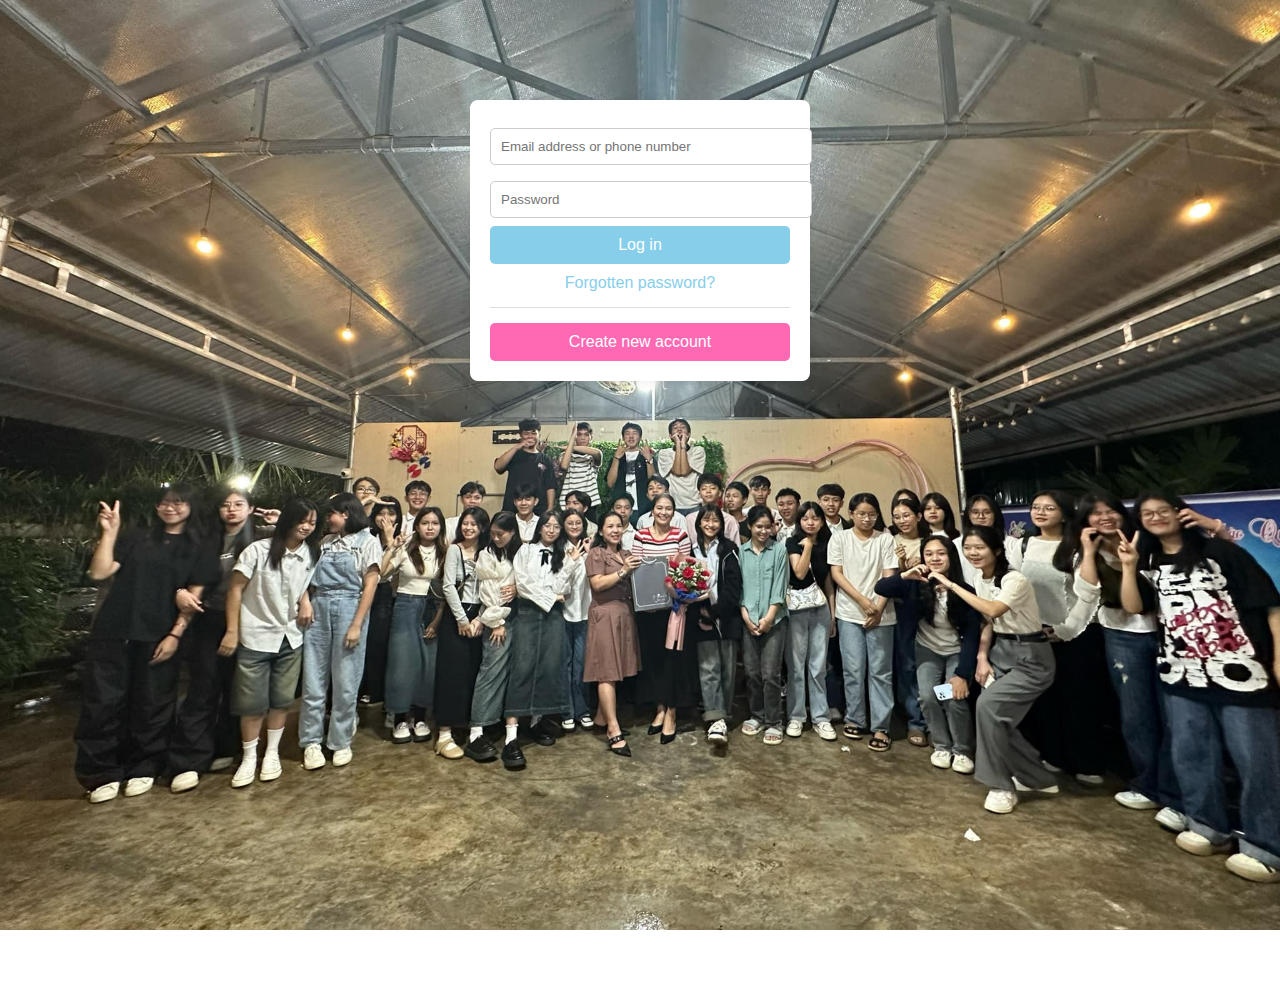
==== index.html @ 4c178ffc "ShiraWhiteFox-swf" ====
<!DOCTYPE html>
<html lang="en">
<head>
    <meta charset="UTF-8">
    <meta name="viewport" content="width=device-width, initial-scale=1.0">
    <title>Login Page</title>
    <link rel="stylesheet" href="main.css">
</head>
<body>
    <div class="login-container">
        <form class="login-form">
            <input type="text" id="login-username" placeholder="Email address or phone number" required>
            <input type="password" id="login-password" placeholder="Password" required>
            <button type="submit" class="login-btn">Log in</button>
            <a href="#" class="forgot-password">Forgotten password?</a>
            <hr>
            <button type="button" class="create-account">Create new account</button>
        </form>
    </div>
    <div class="register-container" style="display: none;">
        <form class="register-form">
            <input type="text" id="register-username" placeholder="New username" required>
            <input type="password" id="register-password" placeholder="New password" required>
            <button type="submit" class="register-btn">Sign up</button>
            <button type="button" class="back-to-login">Back to Login</button>
        </form>
    </div>

    <script src="main.js"></script>
</body>
</html>
---- main.css ----
body {
    font-family: Arial, sans-serif;
    background: url('images/476440824_1134764624774354_8858001376767445137_n.jpg') no-repeat center center fixed;;
    background-size: cover;
    display: flex;
    justify-content: center;
    align-items: flex-start;
    height: 100vh;
    margin: 0;
    padding-top: 100px;
}

.login-container {
    background: white;
    padding: 20px;
    border-radius: 8px;
    box-shadow: 0 0 10px rgba(0, 0, 0, 0.1);
    text-align: center;
    width: 300px;
}

.login-form input {
    width: 100%;
    padding: 10px;
    margin: 8px 0;
    border: 1px solid #ccc;
    border-radius: 5px;
}

.login-btn {
    width: 100%;
    padding: 10px;
    background-color: #87CEEB;
    color: white;
    border: none;
    border-radius: 5px;
    font-size: 16px;
    cursor: pointer;
}

.login-btn:hover {
    background-color: #72B5D5;
}

.forgot-password {
    display: block;
    margin: 10px 0;
    color: #87CEEB;
    text-decoration: none;
}

.forgot-password:hover {
    text-decoration: underline;
}

hr {
    margin: 15px 0;
    border: none;
    border-top: 1px solid #ddd;
}

.create-account {
    background-color: #FF69B4;
    color: white;
    padding: 10px;
    border: none;
    border-radius: 5px;
    font-size: 16px;
    cursor: pointer;
    width: 100%;
}

.create-account:hover {
    background-color: #D85A9E;
}
.register-container {
    display: none;
    width: 400px;
    margin: 50px auto;
    padding: 20px;
    background: white;
    border-radius: 10px;
    box-shadow: 0 4px 8px rgba(0, 0, 0, 0.2);
    text-align: center;
}

.register-container h2 {
    font-size: 24px;
    margin-bottom: 20px;
    color: #333;
}

.register-form input {
    width: 100%;
    padding: 10px;
    margin: 10px 0;
    border: 1px solid #ccc;
    border-radius: 5px;
    font-size: 16px;
}

.register-form button {
    width: 100%;
    padding: 10px;
    background: #007bff;
    border: none;
    color: white;
    border-radius: 5px;
    font-size: 18px;
    cursor: pointer;
    transition: 0.3s;
}

.register-form button:hover {
    background: #0056b3;
}

.back-to-login {
    background: #6c757d;
    margin-top: 10px;
}

.back-to-login:hover {
    background: #5a6268;
}
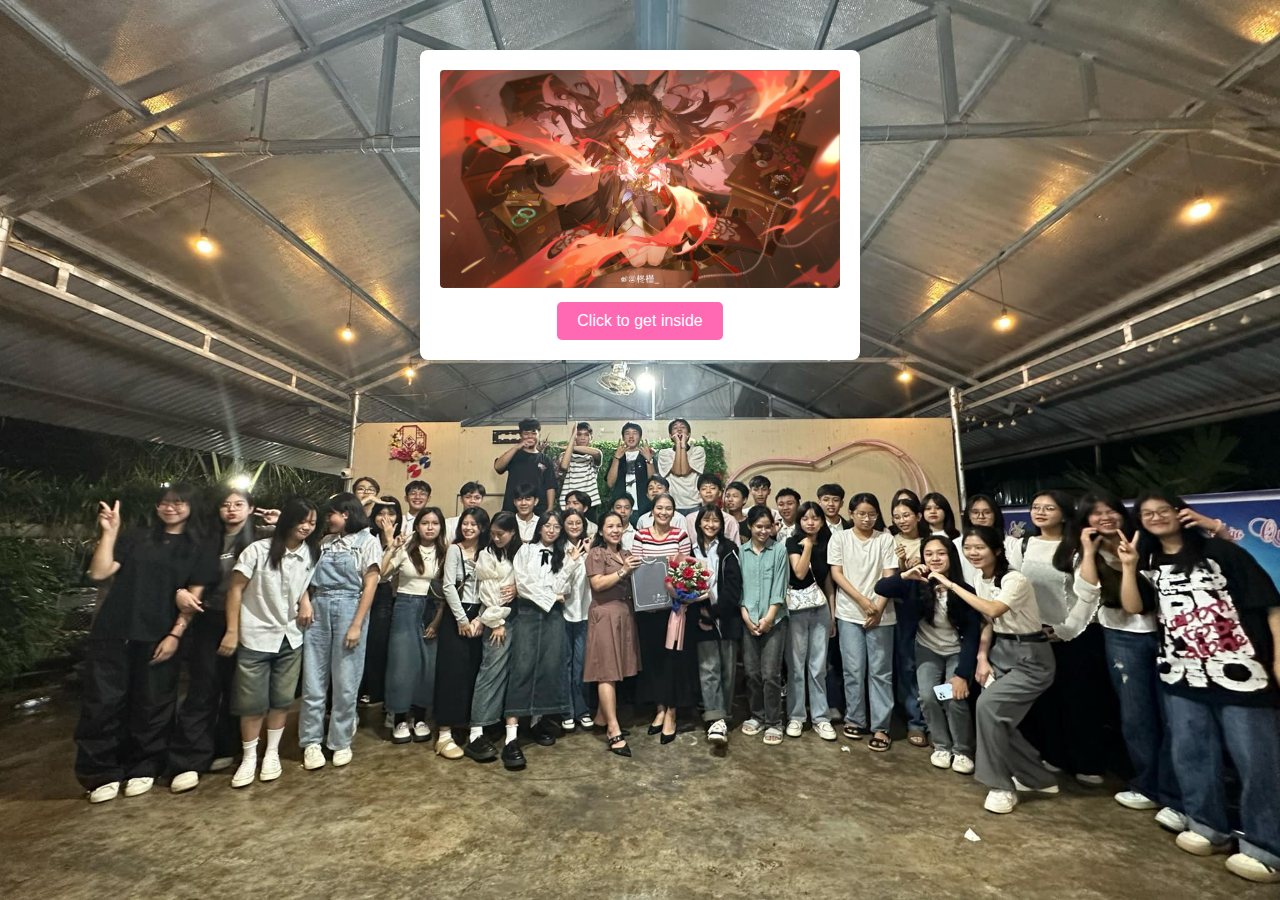
==== commit 24af57f1: "123131312" ====
--- a/index.html
+++ b/index.html
@@ -1,31 +1,14 @@
 <!DOCTYPE html>
 <html lang="en">
 <head>
-    <meta charset="UTF-8">
-    <meta name="viewport" content="width=device-width, initial-scale=1.0">
-    <title>Login Page</title>
-    <link rel="stylesheet" href="main.css">
+  <meta charset="UTF-8">
+  <link rel="stylesheet" href="main.css">
 </head>
 <body>
-    <div class="login-container">
-        <form class="login-form">
-            <input type="text" id="login-username" placeholder="Email address or phone number" required>
-            <input type="password" id="login-password" placeholder="Password" required>
-            <button type="submit" class="login-btn">Log in</button>
-            <a href="#" class="forgot-password">Forgotten password?</a>
-            <hr>
-            <button type="button" class="create-account">Create new account</button>
-        </form>
-    </div>
-    <div class="register-container" style="display: none;">
-        <form class="register-form">
-            <input type="text" id="register-username" placeholder="New username" required>
-            <input type="password" id="register-password" placeholder="New password" required>
-            <button type="submit" class="register-btn">Sign up</button>
-            <button type="button" class="back-to-login">Back to Login</button>
-        </form>
-    </div>
-
-    <script src="main.js"></script>
+  <div class="login-container">
+    <img src="images/0064GkTsly1hwx1n193qej35l431ee82.jpg" alt="Sample Image" class="display-image">
+    <button type="button" class="create-account">Click to get inside</button>
+  </div>
+  <script src="main.js"></script>
 </body>
 </html>
--- a/main.css
+++ b/main.css
@@ -1,125 +1,47 @@
 body {
+    margin: 0;
+    padding: 0;
     font-family: Arial, sans-serif;
     background: url('images/476440824_1134764624774354_8858001376767445137_n.jpg') no-repeat center center fixed;;
     background-size: cover;
-    display: flex;
-    justify-content: center;
-    align-items: flex-start;
-    height: 100vh;
-    margin: 0;
-    padding-top: 100px;
-}
+  }
+  
 
-.login-container {
-    background: white;
+  .login-container {
+    background-color: #fff;
     padding: 20px;
+    width: 400px;  
     border-radius: 8px;
-    box-shadow: 0 0 10px rgba(0, 0, 0, 0.1);
+    box-shadow: 0 0 10px rgba(0,0,0,0.1);
+    margin: 50px auto;  
     text-align: center;
-    width: 300px;
-}
+  }
+  .display-image {
+    width: 100%;            
+    height: auto;
+    margin-bottom: 10px;     
+    border-radius: 4px;   
+  }
+  
+  .display-video {
+    width: 100%;
+    height: auto;
+    margin-bottom: 10px;
+    border-radius: 4px;
+  }
+  
 
-.login-form input {
-    width: 100%;
-    padding: 10px;
-    margin: 8px 0;
-    border: 1px solid #ccc;
-    border-radius: 5px;
-}
-
-.login-btn {
-    width: 100%;
-    padding: 10px;
-    background-color: #87CEEB;
-    color: white;
+  .create-account {
+    background-color: #FF69B4;
+    color: #fff;
     border: none;
     border-radius: 5px;
+    padding: 10px 20px;
+    cursor: pointer;
     font-size: 16px;
-    cursor: pointer;
-}
-
-.login-btn:hover {
-    background-color: #72B5D5;
-}
-
-.forgot-password {
-    display: block;
-    margin: 10px 0;
-    color: #87CEEB;
-    text-decoration: none;
-}
-
-.forgot-password:hover {
-    text-decoration: underline;
-}
-
-hr {
-    margin: 15px 0;
-    border: none;
-    border-top: 1px solid #ddd;
-}
-
-.create-account {
-    background-color: #FF69B4;
-    color: white;
-    padding: 10px;
-    border: none;
-    border-radius: 5px;
-    font-size: 16px;
-    cursor: pointer;
-    width: 100%;
-}
-
-.create-account:hover {
+  }
+  
+  .create-account:hover {
     background-color: #D85A9E;
-}
-.register-container {
-    display: none;
-    width: 400px;
-    margin: 50px auto;
-    padding: 20px;
-    background: white;
-    border-radius: 10px;
-    box-shadow: 0 4px 8px rgba(0, 0, 0, 0.2);
-    text-align: center;
-}
-
-.register-container h2 {
-    font-size: 24px;
-    margin-bottom: 20px;
-    color: #333;
-}
-
-.register-form input {
-    width: 100%;
-    padding: 10px;
-    margin: 10px 0;
-    border: 1px solid #ccc;
-    border-radius: 5px;
-    font-size: 16px;
-}
-
-.register-form button {
-    width: 100%;
-    padding: 10px;
-    background: #007bff;
-    border: none;
-    color: white;
-    border-radius: 5px;
-    font-size: 18px;
-    cursor: pointer;
-    transition: 0.3s;
-}
-
-.register-form button:hover {
-    background: #0056b3;
-}
-
-.back-to-login {
-    background: #6c757d;
-    margin-top: 10px;
-}
-
-.back-to-login:hover {
-    background: #5a6268;
-}
+  }
+  